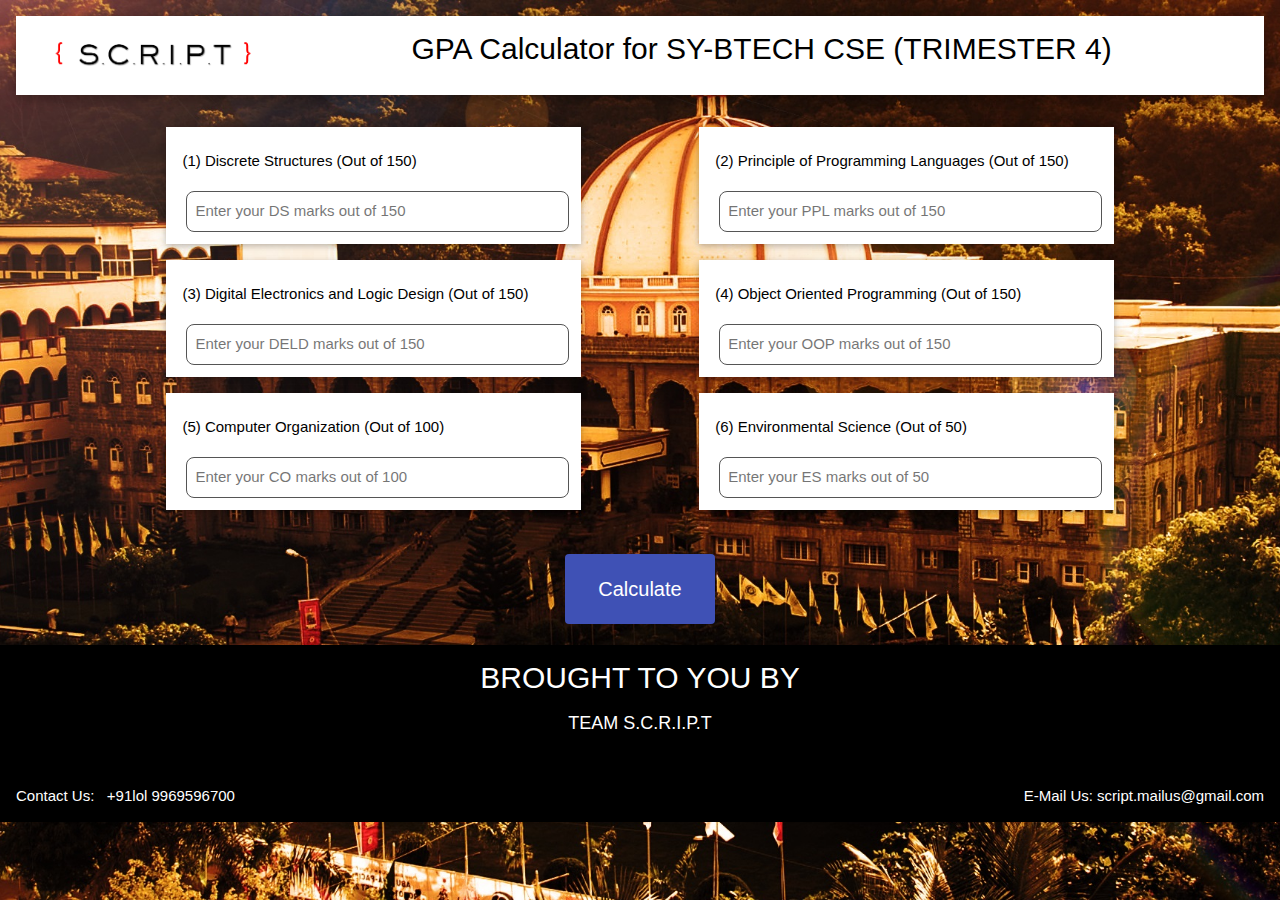
==== index.html @ f8f25243 "Few more tweaks" ====
<!DOCTYPE html>
<html>
<head>
  <title>Calculate CGPA</title>
  <link rel="stylesheet" type="text/css" href="css/w3.css">
  <link rel="stylesheet" type="text/css" href="css/homepage.css">
  <!--<link rel="stylesheet" type="text/css" href="fonts/latin-ext.css"> -->
  <link rel="stylesheet" href="https://cdnjs.cloudflare.com/ajax/libs/font-awesome/4.7.0/css/font-awesome.min.css">
</head>
<body style="background-color: #353535;" class="bgimg">
  <div class="w3-container w3-padding-top w3-margin-top">
   	
   	<div class="w3-container w3-card-4 w3-white">
   		<img src="images/LogoTransp.png" style="float: left; width: 20%; height: 20%; padding: 8px;">
      	<h2 style="text-align: center;">GPA Calculator for SY-BTECH CSE (TRIMESTER 4)</h2>
 	</div>

 	<div class="w3-container w3-margin" id = "fields">
 		<div class="w3-row">
 		 	<div class="w3-col" style="width: 10%;">
 				<p style="visibility: hidden;">POINTER</p>
 			</div>
 	 		<div class="w3-col w3-card w3-white w3-margin-top w3-padding field-card" style="width: 35%;">
 				<p>(1) Discrete Structures (Out of 150)<i class="fa fa-exclamation-circle exclaim" style="float: right; font-size: 24px; color: red; visibility: hidden;"></i></p>
 				<input type="number" min="0" max="150" class = "field field-prop" placeholder= "Enter your DS marks out of 150">
 			</div>
 			<div class="w3-col" style="width: 10%;">
 				<p style="visibility: hidden;">POINTER</p>
 			</div>
 			<div class="w3-col w3-card w3-white w3-margin-top w3-padding field-card" style="width: 35%;">
 				<p>(2) Principle of Programming Languages (Out of 150)<i class="fa fa-exclamation-circle exclaim" style="float: right; font-size: 24px; color: red; visibility: hidden;"></i></p>
 				<input type="text" min="0" max="150" class = "field field-prop" placeholder= "Enter your PPL marks out of 150">	
 			</div>
 			<div class="w3-col" style="width: 10%;">
 				<p style="visibility: hidden;">POINTER</p>
 			</div>
 		</div>

 		<div class="w3-row">
 			<div class="w3-col" style="width: 10%;">
 				<p style="visibility: hidden;">POINTER</p>
 			</div>
 	 		<div class="w3-col w3-card w3-white w3-margin-top w3-padding field-card" style="width: 35%;">
 				<p>(3) Digital Electronics and Logic Design (Out of 150)<i class="fa fa-exclamation-circle exclaim" style="float: right; font-size: 24px; color: red; visibility: hidden;"></i></p>
 				<input type="number" min="0" max="150" class = "field field-prop" placeholder= "Enter your DELD marks out of 150">
 			</div>
 			<div class="w3-col" style="width: 10%;">
 				<p style="visibility: hidden;">POINTER</p>
 			</div>
 			<div class="w3-col w3-card w3-white w3-margin-top w3-padding field-card" style="width: 35%;">
 				<p>(4) Object Oriented Programming (Out of 150)<i class="fa fa-exclamation-circle exclaim" style="float: right; font-size: 24px; color: red; visibility: hidden;"></i></p>
 				<input type="number" min="0" max="150" class = "field field-prop" placeholder= "Enter your OOP marks out of 150">	
 			</div>
 			<div class="w3-col" style="width: 10%;">
 				<p style="visibility: hidden;">POINTER</p>
 			</div>
 		</div>

 		<div class="w3-row">
			<div class="w3-col" style="width: 10%;">
				<p style="visibility: hidden;">POINTER</p>
			</div>
			 <div class="w3-col w3-card w3-white w3-margin-top w3-padding field-card" style="width: 35%;">
				<p>(5) Computer Organization (Out of 100)<i class="fa fa-exclamation-circle exclaim" style="float: right; font-size: 24px; color: red; visibility: hidden;"></i></p>
 				<input type="number" min="0" max="100" class = "field field-prop" placeholder= "Enter your CO marks out of 100">
			</div>
			<div class="w3-col" style="width: 10%;">
				<p style="visibility: hidden;">POINTER</p>
			</div>
			<div class="w3-col w3-card w3-white w3-margin-top w3-padding field-card" style="width: 35%;">
				<p>(6) Environmental Science (Out of 50)<i class="fa fa-exclamation-circle exclaim" style="float: right; font-size: 24px; color: red; visibility: hidden;"></i></p>
				<input type="number" min="0" max="50" class = "field field-prop" placeholder= "Enter your ES marks out of 50">	
			</div>
			<div class="w3-col" style="width: 10%;">
				<p style="visibility: hidden;">POINTER</p>
			</div>
 		</div>

 		
 	</div>
  </div>
  <br>

  <div class="w3-container w3-center w3-margin-bottom">
  	<button class="button w3-indigo"><span>Calculate </span></button>
  </div>

  <div id="modal" class="w3-modal">
    <div class="w3-modal-content w3-animate-top w3-card-4">
      <header class="w3-container w3-indigo"> 
        <span onclick="document.getElementById('modal').style.display='none'" 
        class="w3-button w3-display-topright">&times;</span>
        <h2 style="text-align: center;">Your CGPA is</h2>
      </header>
      <div class="w3-container">
        <h1 class="cgpa" style="text-align: center;"></h1>
      </div>
      <footer class="w3-container w3-indigo">
        <p style="text-align: center;">Congratulations!</p>
      </footer>
    </div>
  </div>

  <div id="modal2" class="w3-modal">
    <div class="w3-modal-content w3-animate-top w3-card-4">
      <header class="w3-container w3-red"> 
        <span onclick="document.getElementById('modal2').style.display='none'" 
        class="w3-button w3-display-topright">&times;</span>
        <h2 style="text-align: center;">ERROR!</h2>
      </header>
      <div class="w3-container">
        <h1 style="text-align: center;">Input Missing</h1>
      </div>
      <footer class="w3-container w3-red">
        <p style="text-align: center;">Please fill in the required fields</p>
      </footer>
    </div>
  </div>

	<!--FOOTER-->
	<footer class = "w3-container w3-black">
		<div class="w3-center">
			<h2>BROUGHT TO YOU BY</h2>
			<h5>TEAM S.C.R.I.P.T</h5>
		</div>
		<br>
		<div class = "w3-row large-screen w3-hide-medium w3-hide-small">
			<div class = "w3-col" style="width: 33%;">
				<p>Contact Us: &nbsp; +91lol 9969596700</p>
			</div>
			<div class = "w3-col w3-right" style="width: 34%;">
				<p class="w3-right">E-Mail Us: script.mailus@gmail.com</p>
			</div>
		</div>

		<div class = "w3-row medium-screen w3-hide-large w3-hide-small">
			<div class = "w3-col" style="width: 33%;">
				<p>Contact Us: &nbsp; +91 9969596700</p>
			</div>
			<div class = "w3-col" style="width: 34%;">
				<p class="w3-right">E-Mail Us: script.mailus@gmail.com</p>
			</div>
		</div>

		<div class = "w3-row small-screen w3-hide-medium w3-hide-large">
			<div class = "w3-col" style="width: 33%;">
				<p>Contact Us: &nbsp; +91 99695lol96700</p>
			</div>
			<div class = "w3-col" style="width: 34%;">
				<p class="w3-right">E-Mail Us: script.mailus@gmail.com</p>
			</div>
		</div>
	</footer>
  <script type="text/javascript" src="js/jquery.min.js"></script>
  <script type="text/javascript" src="js/homepage.js"></script>
</body>
</html>
---- css/homepage.css ----
.bgimg{
    background-attachment: fixed;
    background-position: center;
    background-repeat: no-repeat;
    background-size: cover;
}

.bgimg{
	min-height: 100%;
	background-image: url("../images/background.jpg");
}

.field-prop{
	border: 1px solid #555;
	margin : 4px;
	width: 100%;
	border-radius: 8px;
	padding: 8px;
}

.missing-prop{
	border: 1px solid #FF0000;
	margin : 4px;
	width: 100%;
	border-radius: 8px;
	padding: 8px;
}

.button {
  border-radius: 4px;
  background-color: #f4511e;
  border: none;
  color: #FFFFFF;
  text-align: center;
  font-size: 20px;
  padding: 20px;
  width: 150px;
  transition: all 0.5s;
  cursor: pointer;
  margin: 5px;
}

.button span {
  cursor: pointer;
  display: inline-block;
  position: relative;
  transition: 0.5s;
}

.button span:after {
  content: '\00bb';
  position: absolute;
  opacity: 0;
  top: 0;
  right: -20px;
  transition: 0.5s;
}

.button:hover span {
  padding-right: 25px;
}

.button:hover span:after {
  opacity: 1;
  right: 0;
}
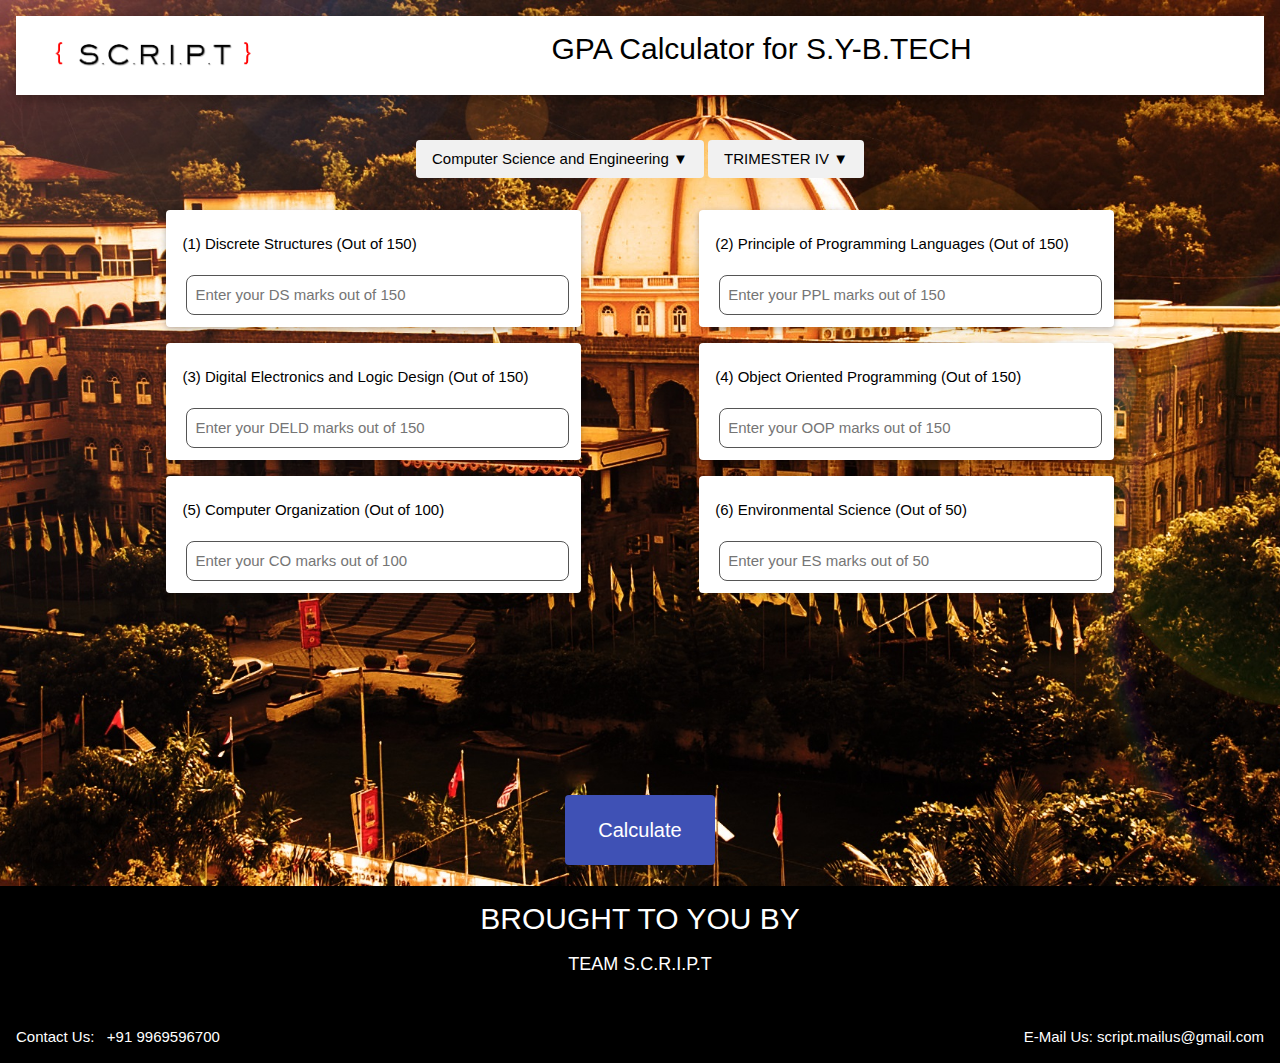
==== commit cf0bf407: "New Repo Commit" ====
--- a/index.html
+++ b/index.html
@@ -1,8 +1,9 @@
+
 <!DOCTYPE html>
 <html>
 <head>
   <title>Calculate CGPA</title>
-  <link rel="stylesheet" type="text/css" href="css/w3.css">
+  <link rel="stylesheet" href="https://www.w3schools.com/w3css/4/w3.css">
   <link rel="stylesheet" type="text/css" href="css/homepage.css">
   <!--<link rel="stylesheet" type="text/css" href="fonts/latin-ext.css"> -->
   <link rel="stylesheet" href="https://cdnjs.cloudflare.com/ajax/libs/font-awesome/4.7.0/css/font-awesome.min.css">
@@ -12,24 +13,45 @@
    	
    	<div class="w3-container w3-card-4 w3-white">
    		<img src="images/LogoTransp.png" style="float: left; width: 20%; height: 20%; padding: 8px;">
-      	<h2 style="text-align: center;">GPA Calculator for SY-BTECH CSE (TRIMESTER 4)</h2>
- 	</div>
-
- 	<div class="w3-container w3-margin" id = "fields">
+      	<h2 style="text-align: center;">GPA Calculator for S.Y-B.TECH</h2>
+	 </div>
+	 <br>
+	 <br>
+	 <div class="w3-center">
+		<div class="w3-dropdown-click">
+				<button onclick="toggleBranch()" class="w3-button w3-light-gray w3-round">Computer Science and Engineering &#x25BC</button>
+				<div id="Demo" class="w3-dropdown-content w3-bar-block w3-border w3-animate-opacity">
+					<a href="#" class="w3-bar-item w3-button">Electronics and Communication Engineering</a>
+					<a href="#" class="w3-bar-item w3-button">Mechanical Engineering</a>
+					<a href="#" class="w3-bar-item w3-button">Civil Engineering</a>
+					<a href="#" class="w3-bar-item w3-button">Petroleum Engineering</a>
+					<a href="#" class="w3-bar-item w3-button">Chemical Engineering</a>
+					<a href="#" class="w3-bar-item w3-button">Petroleum Engineering</a>
+				</div>
+			</div>
+			<div class="w3-dropdown-click">
+				<button onclick="toggleTrimester()" class="w3-button w3-light-gray w3-round" id = "trimbutton">TRIMESTER IV &#x25BC</button>
+				<div id="Demo2" class="w3-dropdown-content w3-bar-block w3-border w3-animate-opacity">
+					<a onclick = "setTrimester()" href="#" class="w3-bar-item w3-button" id="trimfield">TRIMESTER V </a>
+				</div>
+			</div>
+		</div>
+		<!--LARGE SCREEN-->
+ 	<div class="w3-container w3-margin large-screen w3-hide-small w3-hide-medium">
  		<div class="w3-row">
  		 	<div class="w3-col" style="width: 10%;">
  				<p style="visibility: hidden;">POINTER</p>
  			</div>
- 	 		<div class="w3-col w3-card w3-white w3-margin-top w3-padding field-card" style="width: 35%;">
- 				<p>(1) Discrete Structures (Out of 150)<i class="fa fa-exclamation-circle exclaim" style="float: right; font-size: 24px; color: red; visibility: hidden;"></i></p>
- 				<input type="number" min="0" max="150" class = "field field-prop" placeholder= "Enter your DS marks out of 150">
- 			</div>
- 			<div class="w3-col" style="width: 10%;">
- 				<p style="visibility: hidden;">POINTER</p>
- 			</div>
- 			<div class="w3-col w3-card w3-white w3-margin-top w3-padding field-card" style="width: 35%;">
- 				<p>(2) Principle of Programming Languages (Out of 150)<i class="fa fa-exclamation-circle exclaim" style="float: right; font-size: 24px; color: red; visibility: hidden;"></i></p>
- 				<input type="text" min="0" max="150" class = "field field-prop" placeholder= "Enter your PPL marks out of 150">	
+ 	 		<div class="w3-col w3-card w3-white w3-margin-top w3-padding field-card w3-round show trim4" style="width: 35%;">
+ 				<p>(1) Discrete Structures (Out of 150)<i class="fa fa-exclamation-circle exclaim trim4-exclaim" style="float: right; font-size: 24px; color: red; visibility: hidden;"></i></p>
+ 				<input type="number" min="0" max="150" class = "field field-prop trim4-field" placeholder= "Enter your DS marks out of 150">
+ 			</div>
+ 			<div class="w3-col" style="width: 10%;">
+ 				<p style="visibility: hidden;">POINTER</p>
+ 			</div>
+ 			<div class="w3-col w3-card w3-white w3-margin-top w3-padding field-card w3-round show trim4" style="width: 35%;">
+ 				<p>(2) Principle of Programming Languages (Out of 150)<i class="fa fa-exclamation-circle exclaim trim4-exclaim" style="float: right; font-size: 24px; color: red; visibility: hidden;"></i></p>
+ 				<input type="number" min="0" max="150" class = "field field-prop trim4-field" placeholder= "Enter your PPL marks out of 150">	
  			</div>
  			<div class="w3-col" style="width: 10%;">
  				<p style="visibility: hidden;">POINTER</p>
@@ -40,16 +62,16 @@
  			<div class="w3-col" style="width: 10%;">
  				<p style="visibility: hidden;">POINTER</p>
  			</div>
- 	 		<div class="w3-col w3-card w3-white w3-margin-top w3-padding field-card" style="width: 35%;">
- 				<p>(3) Digital Electronics and Logic Design (Out of 150)<i class="fa fa-exclamation-circle exclaim" style="float: right; font-size: 24px; color: red; visibility: hidden;"></i></p>
- 				<input type="number" min="0" max="150" class = "field field-prop" placeholder= "Enter your DELD marks out of 150">
- 			</div>
- 			<div class="w3-col" style="width: 10%;">
- 				<p style="visibility: hidden;">POINTER</p>
- 			</div>
- 			<div class="w3-col w3-card w3-white w3-margin-top w3-padding field-card" style="width: 35%;">
- 				<p>(4) Object Oriented Programming (Out of 150)<i class="fa fa-exclamation-circle exclaim" style="float: right; font-size: 24px; color: red; visibility: hidden;"></i></p>
- 				<input type="number" min="0" max="150" class = "field field-prop" placeholder= "Enter your OOP marks out of 150">	
+ 	 		<div class="w3-col w3-card w3-white w3-margin-top w3-padding field-card w3-round show trim4" style="width: 35%;">
+ 				<p>(3) Digital Electronics and Logic Design (Out of 150)<i class="fa fa-exclamation-circle exclaim trim4-exclaim" style="float: right; font-size: 24px; color: red; visibility: hidden;"></i></p>
+ 				<input type="number" min="0" max="150" class = "field field-prop trim4-field" placeholder= "Enter your DELD marks out of 150">
+ 			</div>
+ 			<div class="w3-col" style="width: 10%;">
+ 				<p style="visibility: hidden;">POINTER</p>
+ 			</div>
+ 			<div class="w3-col w3-card w3-white w3-margin-top w3-padding field-card w3-round show trim4" style="width: 35%;">
+ 				<p>(4) Object Oriented Programming (Out of 150)<i class="fa fa-exclamation-circle exclaim trim4-exclaim" style="float: right; font-size: 24px; color: red; visibility: hidden;"></i></p>
+ 				<input type="number" min="0" max="150" class = "field field-prop trim4-field" placeholder= "Enter your OOP marks out of 150">	
  			</div>
  			<div class="w3-col" style="width: 10%;">
  				<p style="visibility: hidden;">POINTER</p>
@@ -60,25 +82,186 @@
 			<div class="w3-col" style="width: 10%;">
 				<p style="visibility: hidden;">POINTER</p>
 			</div>
-			 <div class="w3-col w3-card w3-white w3-margin-top w3-padding field-card" style="width: 35%;">
-				<p>(5) Computer Organization (Out of 100)<i class="fa fa-exclamation-circle exclaim" style="float: right; font-size: 24px; color: red; visibility: hidden;"></i></p>
- 				<input type="number" min="0" max="100" class = "field field-prop" placeholder= "Enter your CO marks out of 100">
+			 <div class="w3-col w3-card w3-white w3-margin-top w3-padding field-card w3-round show trim4" style="width: 35%;">
+				<p>(5) Computer Organization (Out of 100)<i class="fa fa-exclamation-circle exclaim trim4-exclaim" style="float: right; font-size: 24px; color: red; visibility: hidden;"></i></p>
+ 				<input type="number" min="0" max="100" class = "field field-prop trim4-field" placeholder= "Enter your CO marks out of 100">
 			</div>
 			<div class="w3-col" style="width: 10%;">
 				<p style="visibility: hidden;">POINTER</p>
 			</div>
-			<div class="w3-col w3-card w3-white w3-margin-top w3-padding field-card" style="width: 35%;">
-				<p>(6) Environmental Science (Out of 50)<i class="fa fa-exclamation-circle exclaim" style="float: right; font-size: 24px; color: red; visibility: hidden;"></i></p>
-				<input type="number" min="0" max="50" class = "field field-prop" placeholder= "Enter your ES marks out of 50">	
+			<div class="w3-col w3-card w3-white w3-margin-top w3-padding field-card w3-round show trim4" style="width: 35%;">
+				<p>(6) Environmental Science (Out of 50)<i class="fa fa-exclamation-circle exclaim trim4-exclaim" style="float: right; font-size: 24px; color: red; visibility: hidden;"></i></p>
+				<input type="number" min="0" max="50" class = "field field-prop trim4-field" placeholder= "Enter your ES marks out of 50">	
 			</div>
 			<div class="w3-col" style="width: 10%;">
 				<p style="visibility: hidden;">POINTER</p>
 			</div>
- 		</div>
-
+			</div>
+			<!--TRIMESTER V-->
+			<div class="w3-row">
+				<div class="w3-col" style="width: 10%;">
+					<p style="visibility: hidden;">POINTER</p>
+				</div>
+				 <div class="w3-col w3-card w3-white w3-margin-top w3-padding field-card w3-round hide trim5" style="width: 35%;">
+					<p>(1) Data Structures (Out of 150)<i class="fa fa-exclamation-circle exclaim trim5-exclaim" style="float: right; font-size: 24px; color: red; visibility: hidden;"></i></p>
+					 <input type="number" min="0" max="100" class = "field field-prop trim5-field" placeholder= "Enter your DS marks out of 150">
+				</div>
+				<div class="w3-col" style="width: 10%;">
+					<p style="visibility: hidden;">POINTER</p>
+				</div>
+				<div class="w3-col w3-card w3-white w3-margin-top w3-padding field-card w3-round hide trim5" style="width: 35%;">
+					<p>(2) Microproccesor and Interfacing Techniques (Out of 150)<i class="fa fa-exclamation-circle exclaim trim5-exclaim" style="float: right; font-size: 24px; color: red; visibility: hidden;"></i></p>
+					<input type="number" min="0" max="50" class = "field field-prop trim5-field" placeholder= "Enter your MIT marks out of 150">	
+				</div>
+				<div class="w3-col" style="width: 10%;">
+					<p style="visibility: hidden;">POINTER</p>
+				</div>
+				</div>
+
+				<div class="w3-row">
+					<div class="w3-col" style="width: 10%;">
+						<p style="visibility: hidden;">POINTER</p>
+					</div>
+					 <div class="w3-col w3-card w3-white w3-margin-top w3-padding field-card w3-round hide trim5" style="width: 35%;">
+						<p>(3) Data and Mobile Communication (Out of 150)<i class="fa fa-exclamation-circle exclaim trim5-exclaim" style="float: right; font-size: 24px; color: red; visibility: hidden;"></i></p>
+						 <input type="number" min="0" max="100" class = "field field-prop trim5-field" placeholder= "Enter your DMC marks out of 150">
+					</div>
+					<div class="w3-col" style="width: 10%;">
+						<p style="visibility: hidden;">POINTER</p>
+					</div>
+					<div class="w3-col w3-card w3-white w3-margin-top w3-padding field-card w3-round hide trim5" style="width: 35%;">
+						<p>(4) Mathematics-III (Out of 150)<i class="fa fa-exclamation-circle exclaim trim5-exclaim" style="float: right; font-size: 24px; color: red; visibility: hidden;"></i></p>
+						<input type="number" min="0" max="50" class = "field field-prop trim5-field" placeholder= "Enter your M3 marks out of 150">	
+					</div>
+					<div class="w3-col" style="width: 10%;">
+						<p style="visibility: hidden;">POINTER</p>
+		
+					</div>
+					</div>
+					<div class="w3-row">
+						<div class="w3-col" style="width: 32.5%;">
+							<p style="visibility: hidden;">POINTER</p>
+						</div>
+						 <div class="w3-col w3-center w3-card w3-white w3-margin-top w3-padding field-card w3-round hide trim5" style="width: 35%;">
+							<p>(5) WPSG (Out of 50)<i class="fa fa-exclamation-circle exclaim trim5-exclaim" style="float: right; font-size: 24px; color: red; visibility: hidden;"></i></p>
+							 <input type="number" min="0" max="100" class = "field field-prop trim5-field" placeholder= "Enter your WPSG marks out of 50">
+						</div>
+ 					</div>
+</div>
+
+<!--SMALL SCREEN-->
+<div class="w3-container w3-margin small-screen w3-hide-large">
+	<div class="w3-row">
+		 <div class="w3-col" style="width: 10%;">
+			<p style="visibility: hidden;">POINTER</p>
+		</div>
+		 <div class="w3-col w3-card w3-white w3-margin-top w3-padding field-card w3-round show trim4" style="width: 35%;">
+			<p>(1) Discrasasete Structures (Out of 150)<i class="fa fa-exclamation-circle exclaim trim4-exclaim" style="float: right; font-size: 24px; color: red; visibility: hidden;"></i></p>
+			<input type="number" min="0" max="150" class = "field field-prop trim4-field" placeholder= "Enter your DS marks out of 150">
+		</div>
+		<div class="w3-col" style="width: 10%;">
+			<p style="visibility: hidden;">POINTER</p>
+		</div>
+		<div class="w3-col w3-card w3-white w3-margin-top w3-padding field-card w3-round show trim4" style="width: 35%;">
+			<p>(2) Principle of Programming Languages (Out of 150)<i class="fa fa-exclamation-circle exclaim trim4-exclaim" style="float: right; font-size: 24px; color: red; visibility: hidden;"></i></p>
+			<input type="number" min="0" max="150" class = "field field-prop trim4-field" placeholder= "Enter your PPL marks out of 150">	
+		</div>
+		<div class="w3-col" style="width: 10%;">
+			<p style="visibility: hidden;">POINTER</p>
+		</div>
+	</div>
+
+	<div class="w3-row">
+		<div class="w3-col" style="width: 10%;">
+			<p style="visibility: hidden;">POINTER</p>
+		</div>
+		 <div class="w3-col w3-card w3-white w3-margin-top w3-padding field-card w3-round show trim4" style="width: 35%;">
+			<p>(3) Digital Electronics and Logic Design (Out of 150)<i class="fa fa-exclamation-circle exclaim trim4-exclaim" style="float: right; font-size: 24px; color: red; visibility: hidden;"></i></p>
+			<input type="number" min="0" max="150" class = "field field-prop trim4-field" placeholder= "Enter your DELD marks out of 150">
+		</div>
+		<div class="w3-col" style="width: 10%;">
+			<p style="visibility: hidden;">POINTER</p>
+		</div>
+		<div class="w3-col w3-card w3-white w3-margin-top w3-padding field-card w3-round show trim4" style="width: 35%;">
+			<p>(4) Object Oriented Programming (Out of 150)<i class="fa fa-exclamation-circle exclaim trim4-exclaim" style="float: right; font-size: 24px; color: red; visibility: hidden;"></i></p>
+			<input type="number" min="0" max="150" class = "field field-prop trim4-field" placeholder= "Enter your OOP marks out of 150">	
+		</div>
+		<div class="w3-col" style="width: 10%;">
+			<p style="visibility: hidden;">POINTER</p>
+		</div>
+	</div>
+
+	<div class="w3-row">
+	 <div class="w3-col" style="width: 10%;">
+		 <p style="visibility: hidden;">POINTER</p>
+	 </div>
+		<div class="w3-col w3-card w3-white w3-margin-top w3-padding field-card w3-round show trim4" style="width: 35%;">
+		 <p>(5) Computer Organization (Out of 100)<i class="fa fa-exclamation-circle exclaim trim4-exclaim" style="float: right; font-size: 24px; color: red; visibility: hidden;"></i></p>
+			<input type="number" min="0" max="100" class = "field field-prop trim4-field" placeholder= "Enter your CO marks out of 100">
+	 </div>
+	 <div class="w3-col" style="width: 10%;">
+		 <p style="visibility: hidden;">POINTER</p>
+	 </div>
+	 <div class="w3-col w3-card w3-white w3-margin-top w3-padding field-card w3-round show trim4" style="width: 35%;">
+		 <p>(6) Environmental Science (Out of 50)<i class="fa fa-exclamation-circle exclaim trim4-exclaim" style="float: right; font-size: 24px; color: red; visibility: hidden;"></i></p>
+		 <input type="number" min="0" max="50" class = "field field-prop trim4-field" placeholder= "Enter your ES marks out of 50">	
+	 </div>
+	 <div class="w3-col" style="width: 10%;">
+		 <p style="visibility: hidden;">POINTER</p>
+	 </div>
+	 </div>
+	 <!--TRIMESTER V-->
+	 <div class="w3-row">
+		 <div class="w3-col" style="width: 10%;">
+			 <p style="visibility: hidden;">POINTER</p>
+		 </div>
+			<div class="w3-col w3-card w3-white w3-margin-top w3-padding field-card w3-round hide trim5" style="width: 35%;">
+			 <p>(1) Data Structures (Out of 150)<i class="fa fa-exclamation-circle exclaim trim5-exclaim" style="float: right; font-size: 24px; color: red; visibility: hidden;"></i></p>
+				<input type="number" min="0" max="100" class = "field field-prop trim5-field" placeholder= "Enter your DS marks out of 150">
+		 </div>
+		 <div class="w3-col" style="width: 10%;">
+			 <p style="visibility: hidden;">POINTER</p>
+		 </div>
+		 <div class="w3-col w3-card w3-white w3-margin-top w3-padding field-card w3-round hide trim5" style="width: 35%;">
+			 <p>(2) Microproccesor and Interfacing Techniques (Out of 150)<i class="fa fa-exclamation-circle exclaim trim5-exclaim" style="float: right; font-size: 24px; color: red; visibility: hidden;"></i></p>
+			 <input type="number" min="0" max="50" class = "field field-prop trim5-field" placeholder= "Enter your MIT marks out of 150">	
+		 </div>
+		 <div class="w3-col" style="width: 10%;">
+			 <p style="visibility: hidden;">POINTER</p>
+		 </div>
+		 </div>
+
+		 <div class="w3-row">
+			 <div class="w3-col" style="width: 10%;">
+				 <p style="visibility: hidden;">POINTER</p>
+			 </div>
+				<div class="w3-col w3-card w3-white w3-margin-top w3-padding field-card w3-round hide trim5" style="width: 35%;">
+				 <p>(3) Data and Mobile Communication (Out of 150)<i class="fa fa-exclamation-circle exclaim trim5-exclaim" style="float: right; font-size: 24px; color: red; visibility: hidden;"></i></p>
+					<input type="number" min="0" max="100" class = "field field-prop trim5-field" placeholder= "Enter your DMC marks out of 150">
+			 </div>
+			 <div class="w3-col" style="width: 10%;">
+				 <p style="visibility: hidden;">POINTER</p>
+			 </div>
+			 <div class="w3-col w3-card w3-white w3-margin-top w3-padding field-card w3-round hide trim5" style="width: 35%;">
+				 <p>(4) Mathematics-III (Out of 150)<i class="fa fa-exclamation-circle exclaim trim5-exclaim" style="float: right; font-size: 24px; color: red; visibility: hidden;"></i></p>
+				 <input type="number" min="0" max="50" class = "field field-prop trim5-field" placeholder= "Enter your M3 marks out of 150">	
+			 </div>
+			 <div class="w3-col" style="width: 10%;">
+				 <p style="visibility: hidden;">POINTER</p>
+ 
+			 </div>
+			 </div>
+			 <div class="w3-row">
+				 <div class="w3-col" style="width: 32.5%;">
+					 <p style="visibility: hidden;">POINTER</p>
+				 </div>
+					<div class="w3-col w3-center w3-card w3-white w3-margin-top w3-padding field-card w3-round hide trim5" style="width: 35%;">
+					 <p>(5) WPSG (Out of 50)<i class="fa fa-exclamation-circle exclaim trim5-exclaim" style="float: right; font-size: 24px; color: red; visibility: hidden;"></i></p>
+						<input type="number" min="0" max="100" class = "field field-prop trim5-field" placeholder= "Enter your WPSG marks out of 50">
+				 </div>
+				</div>
+</div>
  		
- 	</div>
-  </div>
   <br>
 
   <div class="w3-container w3-center w3-margin-bottom">
@@ -116,7 +299,7 @@
       </footer>
     </div>
   </div>
-
+</div>
 	<!--FOOTER-->
 	<footer class = "w3-container w3-black">
 		<div class="w3-center">
@@ -126,27 +309,20 @@
 		<br>
 		<div class = "w3-row large-screen w3-hide-medium w3-hide-small">
 			<div class = "w3-col" style="width: 33%;">
-				<p>Contact Us: &nbsp; +91lol 9969596700</p>
+				<p>Contact Us: &nbsp; +91 9969596700</p>
 			</div>
 			<div class = "w3-col w3-right" style="width: 34%;">
 				<p class="w3-right">E-Mail Us: script.mailus@gmail.com</p>
 			</div>
 		</div>
 
-		<div class = "w3-row medium-screen w3-hide-large w3-hide-small">
+		
+
+		<div class = "w3-row small-screen w3-hide-large">
 			<div class = "w3-col" style="width: 33%;">
 				<p>Contact Us: &nbsp; +91 9969596700</p>
 			</div>
-			<div class = "w3-col" style="width: 34%;">
-				<p class="w3-right">E-Mail Us: script.mailus@gmail.com</p>
-			</div>
-		</div>
-
-		<div class = "w3-row small-screen w3-hide-medium w3-hide-large">
-			<div class = "w3-col" style="width: 33%;">
-				<p>Contact Us: &nbsp; +91 99695lol96700</p>
-			</div>
-			<div class = "w3-col" style="width: 34%;">
+			<div class = "w3-col w3-right" style="width: 34%;">
 				<p class="w3-right">E-Mail Us: script.mailus@gmail.com</p>
 			</div>
 		</div>
@@ -154,4 +330,4 @@
   <script type="text/javascript" src="js/jquery.min.js"></script>
   <script type="text/javascript" src="js/homepage.js"></script>
 </body>
-</html>+</html>
--- a/css/homepage.css
+++ b/css/homepage.css
@@ -47,6 +47,14 @@
   transition: 0.5s;
 }
 
+.show{
+  display: block;
+}
+
+.hide{
+  display: none;
+}
+
 .button span:after {
   content: '\00bb';
   position: absolute;
@@ -63,4 +71,4 @@
 .button:hover span:after {
   opacity: 1;
   right: 0;
-}+}
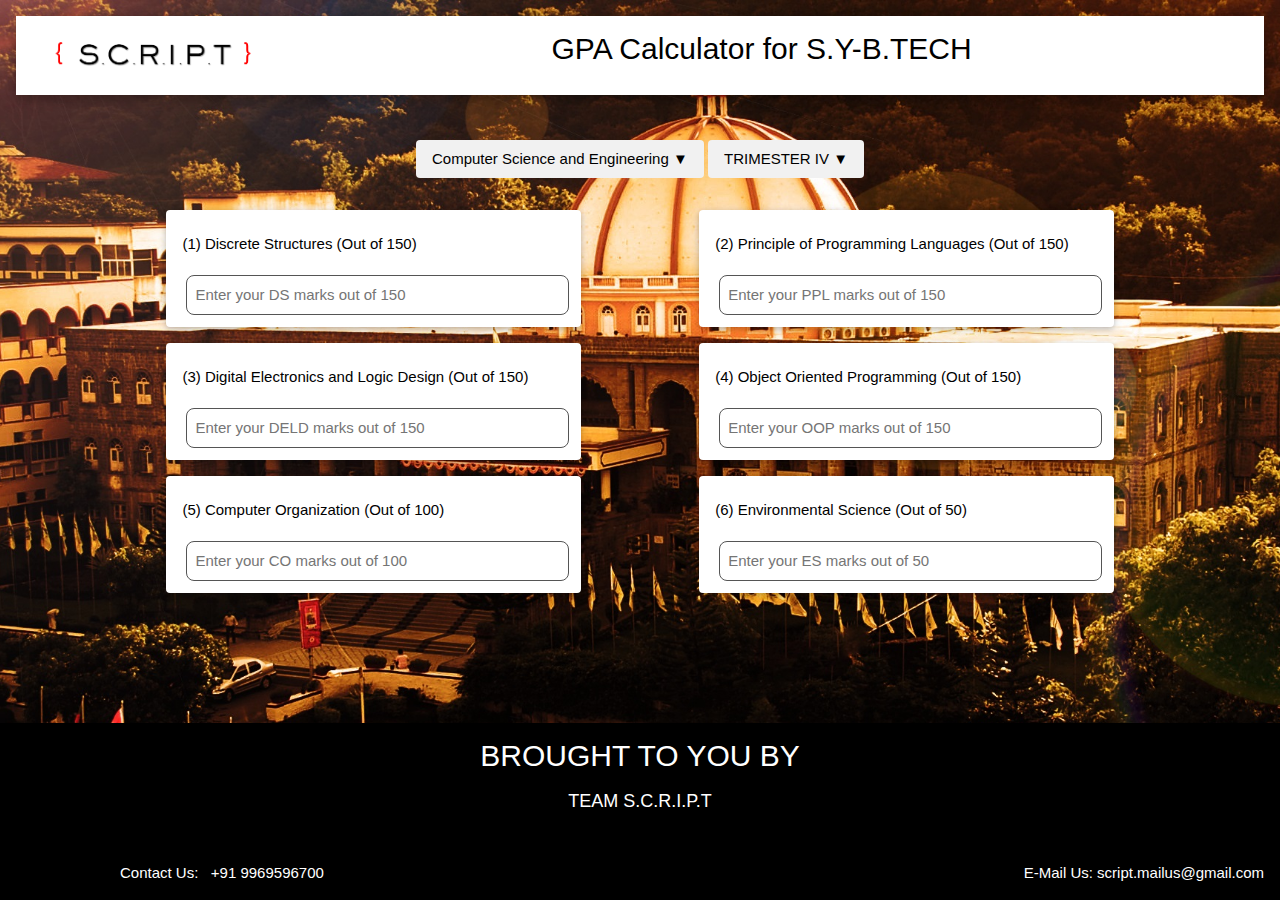
==== commit cd8dc8cb: "footer problem solved" ====
--- a/index.html
+++ b/index.html
@@ -301,6 +301,7 @@
   </div>
 </div>
 	<!--FOOTER-->
+	<div class="footer">
 	<footer class = "w3-container w3-black">
 		<div class="w3-center">
 			<h2>BROUGHT TO YOU BY</h2>
@@ -327,6 +328,7 @@
 			</div>
 		</div>
 	</footer>
+</div>
   <script type="text/javascript" src="js/jquery.min.js"></script>
   <script type="text/javascript" src="js/homepage.js"></script>
 </body>
--- a/css/homepage.css
+++ b/css/homepage.css
@@ -72,3 +72,12 @@
   opacity: 1;
   right: 0;
 }
+.footer {
+  position: fixed;
+  left: 0;
+  bottom: 0;
+  width: 100%;
+  background-color: red;
+  color: white;
+  text-align: center;
+}
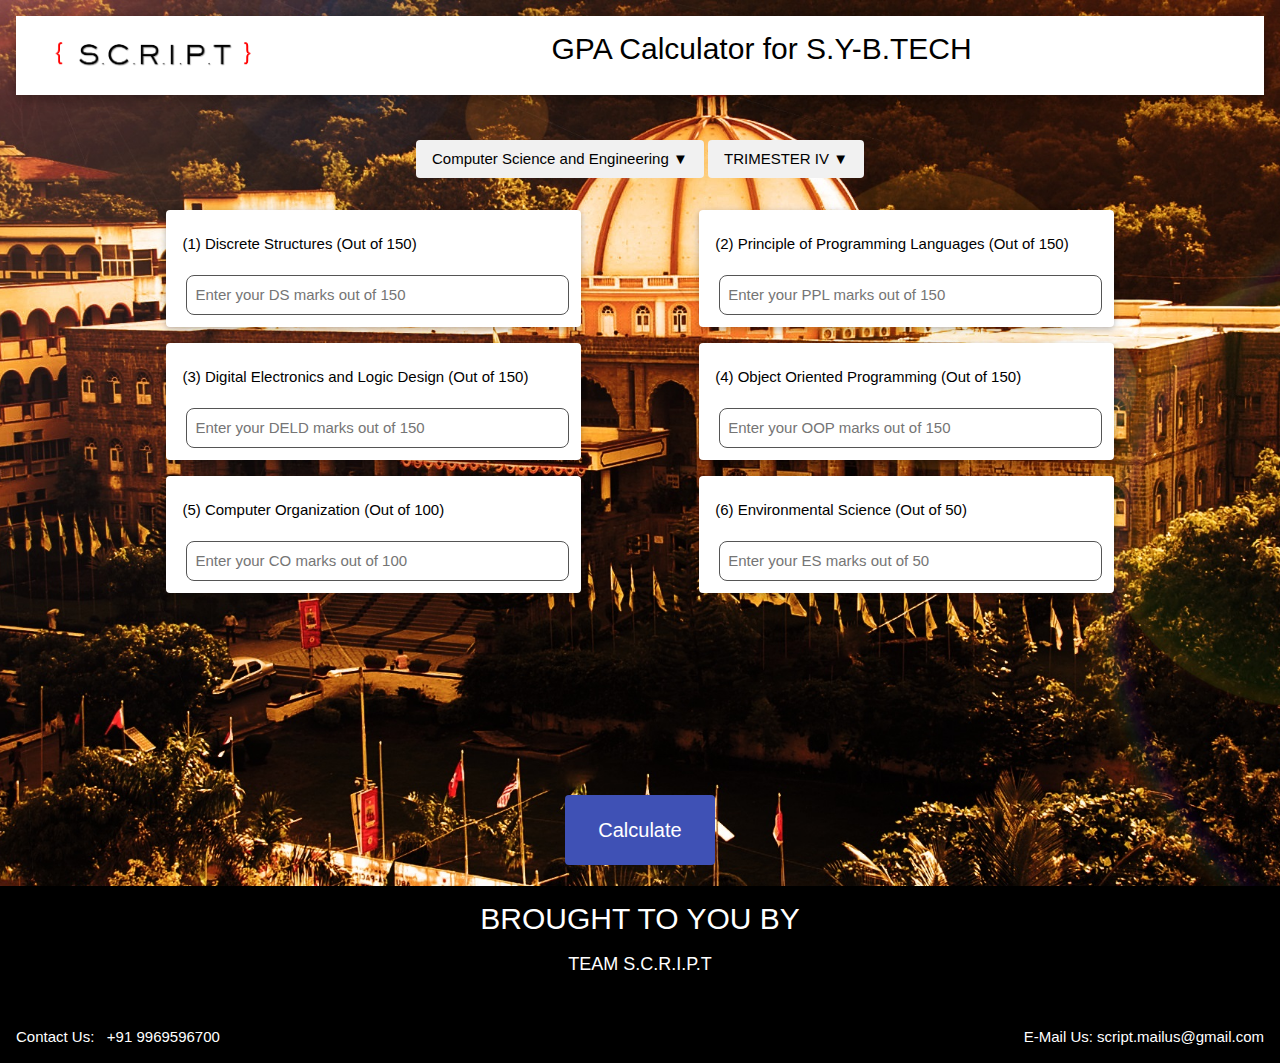
==== commit af17a9b0: "footer not solved" ====
--- a/index.html
+++ b/index.html
@@ -301,7 +301,6 @@
   </div>
 </div>
 	<!--FOOTER-->
-	<div class="footer">
 	<footer class = "w3-container w3-black">
 		<div class="w3-center">
 			<h2>BROUGHT TO YOU BY</h2>
@@ -328,7 +327,6 @@
 			</div>
 		</div>
 	</footer>
-</div>
   <script type="text/javascript" src="js/jquery.min.js"></script>
   <script type="text/javascript" src="js/homepage.js"></script>
 </body>
--- a/css/homepage.css
+++ b/css/homepage.css
@@ -1,3 +1,4 @@
+
 .bgimg{
     background-attachment: fixed;
     background-position: center;
@@ -72,12 +73,4 @@
   opacity: 1;
   right: 0;
 }
-.footer {
-  position: fixed;
-  left: 0;
-  bottom: 0;
-  width: 100%;
-  background-color: red;
-  color: white;
-  text-align: center;
-}
+
